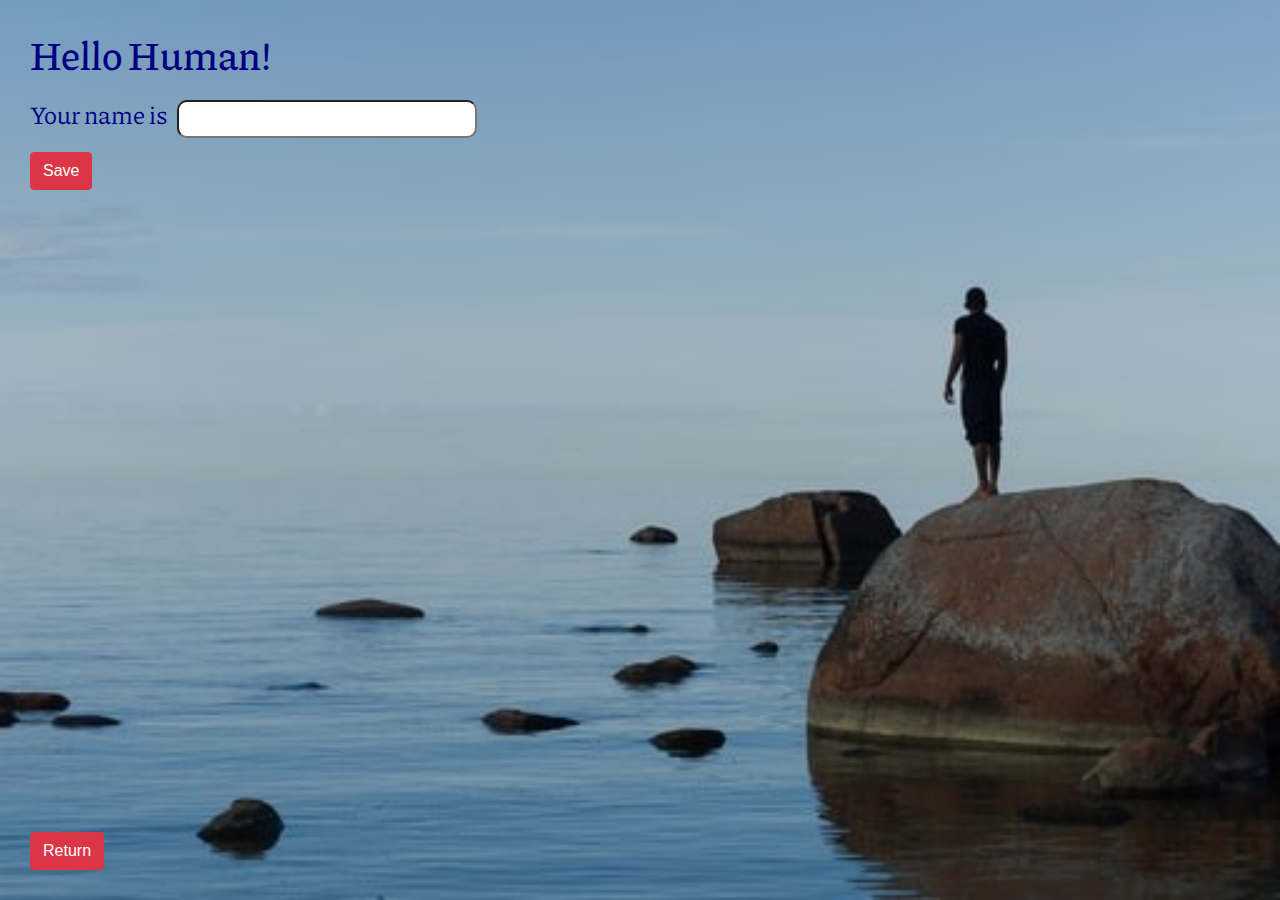
==== muggle.html @ b7c76b47 "first commit" ====
<!DOCTYPE html>
<html lang="en">

<head>
    <meta charset="UTF-8">
    <title>Humans</title>
    <!-- Bootstrap -->
    <link rel="stylesheet"
          href="https://stackpath.bootstrapcdn.com/bootstrap/4.5.2/css/bootstrap.min.css"
          integrity="sha384-JcKb8q3iqJ61gNV9KGb8thSsNjpSL0n8PARn9HuZOnIxN0hoP+VmmDGMN5t9UJ0Z"
          crossorigin="anonymous">
    <!-- My personal JS script -->
    <script async defer src="js_files/muggle-process.js"></script>
    <!-- My personal CSS link -->
    <link rel="stylesheet" type="text/css" href="styles/muggle-style.css">
    <!-- Google fonts -->
    <link href="https://fonts.googleapis.com/css2?family=Piazzolla:ital,wght@0,300;1,400&display=swap"
          rel="stylesheet">
</head>

<body id="welcome-human">
    <div id="human-info">
        <h1 class="title">Hello Human!</h1>

        <label>Your name is </label>
        <input type="text" id="username">

        <button type="button" class="btn btn-danger" id="save-username">Save</button>

        <p id="welcome-message"></p>

        <p id="quote-of-the-day"></p>

        <footer>
            <button type="button" class="btn btn-danger" id="go-back">Return</button>
        </footer>
    </div>
</body>

</html>
---- styles/muggle-style.css ----
/* For the muggle.html page */

body
{
    margin: 30px;
}

body#welcome-human
{
    background: url(../images/human.jpg) no-repeat center center fixed;
    -webkit-background-size: cover;
    -moz-background-size: cover;
    -o-background-size: cover;
    background-size: cover;
}

label
{
    padding-top: 10px;
    color: navy;
    font-size: 25px;
    font-family: 'Piazzolla', serif;
}

#human-info
{
    width: 600px;
}

#welcome-message
{
    margin-top: 40px;
    color: white;
    font-size: 20px;
    text-transform: capitalize;
    font-family: 'Piazzolla', serif;
}

#quote-of-the-day
{
    color: white;
    font-size: 20px;
    font-family: 'Piazzolla', serif;
    letter-spacing: 1px;
    word-spacing: 2px;
}

h1.title
{
    color: navy;
    font-family: 'Piazzolla', serif;
}

footer
{
    position: fixed;
    left: 0;
    bottom: 0;
    width: 100%;
    margin: 30px;
}

#save-username
{
    margin-top: 10px;
    display: block;
}

input
{
    width: 50%;
    border-radius: 10px;
    padding: 5px;
    margin-left: 5px;
}

input:hover, input:active
{
    background-color: lightblue;
}
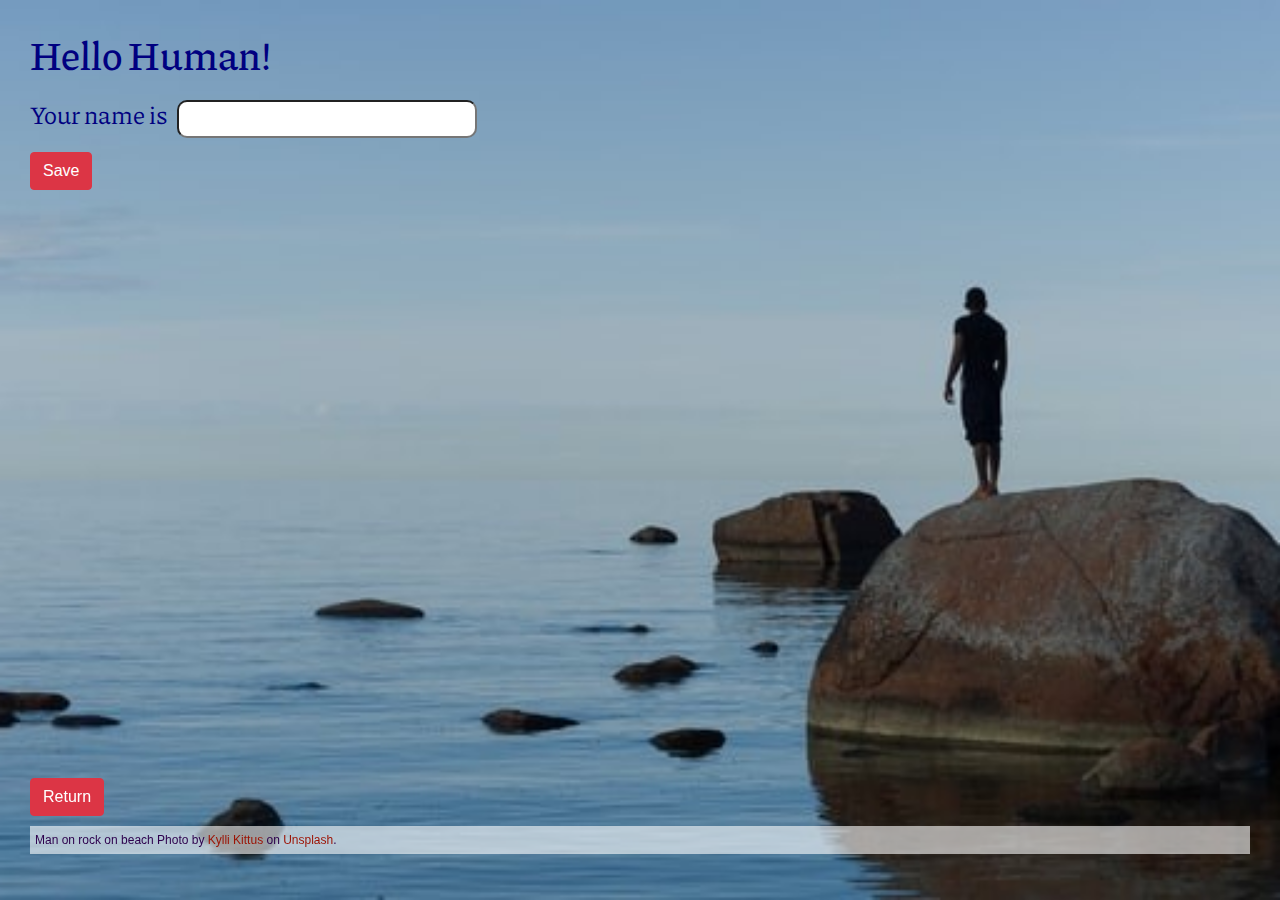
==== commit 141573da: "6th commit" ====
--- a/muggle.html
+++ b/muggle.html
@@ -2,39 +2,60 @@
 <html lang="en">
 
 <head>
+
     <meta charset="UTF-8">
     <title>Humans</title>
+
     <!-- Bootstrap -->
     <link rel="stylesheet"
           href="https://stackpath.bootstrapcdn.com/bootstrap/4.5.2/css/bootstrap.min.css"
           integrity="sha384-JcKb8q3iqJ61gNV9KGb8thSsNjpSL0n8PARn9HuZOnIxN0hoP+VmmDGMN5t9UJ0Z"
           crossorigin="anonymous">
+
     <!-- My personal JS script -->
     <script async defer src="js_files/muggle-process.js"></script>
+
     <!-- My personal CSS link -->
     <link rel="stylesheet" type="text/css" href="styles/muggle-style.css">
+
     <!-- Google fonts -->
     <link href="https://fonts.googleapis.com/css2?family=Piazzolla:ital,wght@0,300;1,400&display=swap"
           rel="stylesheet">
+
 </head>
 
 <body id="welcome-human">
+
     <div id="human-info">
+
         <h1 class="title">Hello Human!</h1>
 
         <label>Your name is </label>
-        <input type="text" id="username">
+        <input type="text" id="username">   <!-- input box for the human's name -->
 
         <button type="button" class="btn btn-danger" id="save-username">Save</button>
 
-        <p id="welcome-message"></p>
+        <p id="welcome-message"></p>        <!-- welcomes the human -->
 
-        <p id="quote-of-the-day"></p>
+        <p id="quote-of-the-day"></p>       <!-- quote of the day displayed from API -->
 
-        <footer>
-            <button type="button" class="btn btn-danger" id="go-back">Return</button>
-        </footer>
     </div>
+
+    <footer>
+        <!-- button to go back to welcome.html page -->
+        <button type="button" class="btn btn-danger" id="go-back">Return</button>
+
+        <p id="credits">
+            Man on rock on beach Photo by
+            <a class="foot"
+               href="https://unsplash.com/@kyllik?utm_source=unsplash&amp;utm_medium=referral&amp;utm_content=creditCopyText"
+               target="_blank">Kylli Kittus</a> on
+            <a class="foot"
+               href="https://unsplash.com/s/photos/immigrant?utm_source=unsplash&amp;utm_medium=referral&amp;utm_content=creditCopyText"
+               target="_blank">Unsplash</a>.
+        </p>
+    </footer>
+
 </body>
 
 </html>--- a/styles/muggle-style.css
+++ b/styles/muggle-style.css
@@ -60,6 +60,27 @@
     margin: 30px;
 }
 
+#credits
+{
+    font-size: 12px;
+    color: #2d004d;
+    background: rgba(255, 255, 255, 0.6);
+    padding: 5px;
+    margin-top: 10px;
+    margin-right: 60px;
+}
+
+a.foot
+{
+    text-decoration: none;
+    color: #9c1203;
+}
+
+a.foot:hover
+{
+    color: #2d004d;
+}
+
 #save-username
 {
     margin-top: 10px;
